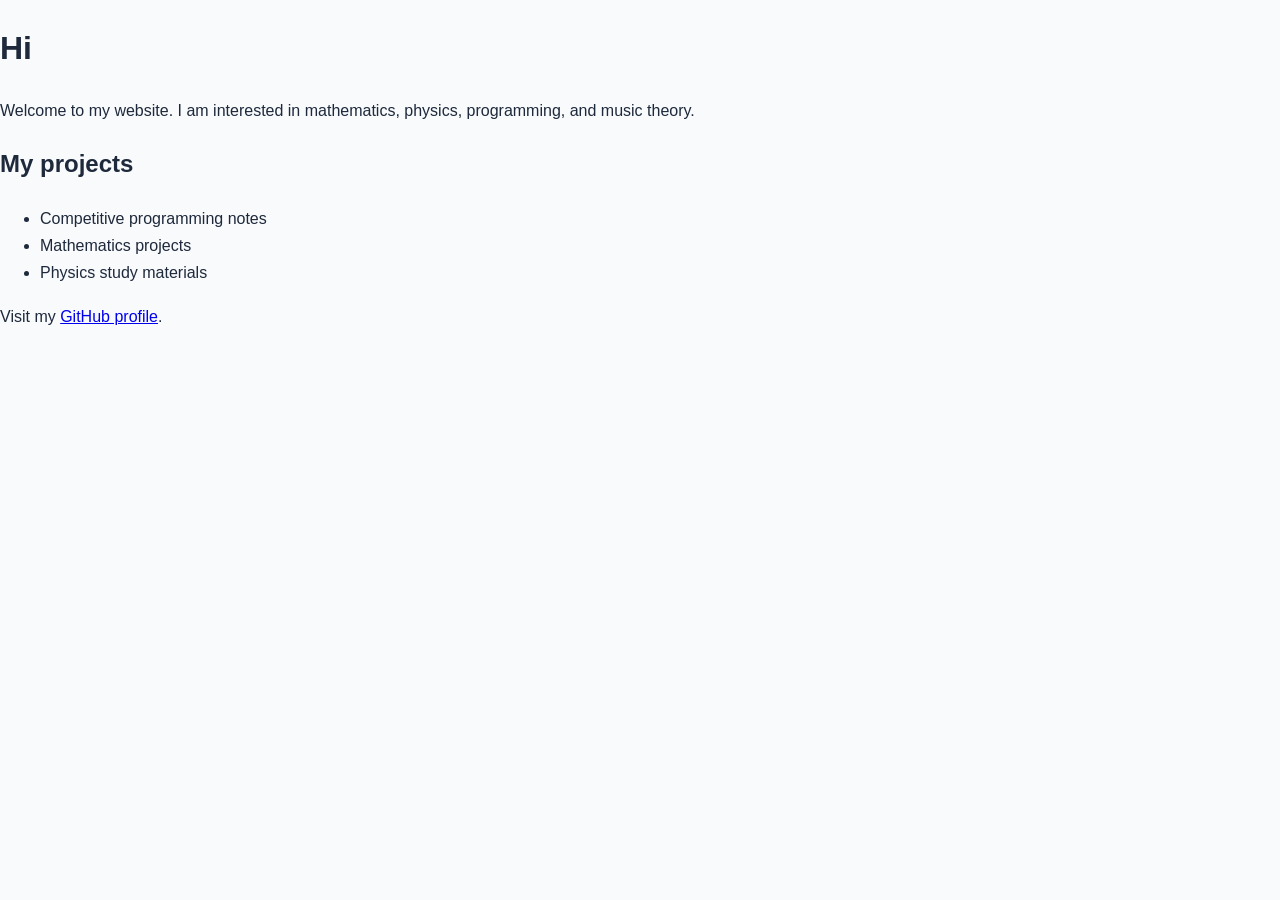
==== index.html @ 439113e5 "Update index.html" ====
<!DOCTYPE html>
<html lang="en">
<head>
    <meta charset="UTF-8">
    <meta name="viewport" content="width=device-width, initial-scale=1.0">
    <title>Edl0231's Website</title>

    <link rel="stylesheet" href="style.css">
</head>

<body>
    <h1>Hi</h1>

    <p>
        Welcome to my website. I am interested in mathematics,
        physics, programming, and music theory.
    </p>

    <h2>My projects</h2>

    <ul>
        <li>Competitive programming notes</li>
        <li>Mathematics projects</li>
        <li>Physics study materials</li>
    </ul>

    <p>
        Visit my
        <a href="https://github.com/Edl0231">GitHub profile</a>.
    </p>
</body>
</html>
---- style.css ----
/* Apply predictable sizing to every element */
* {
    box-sizing: border-box;
}

/* Page-wide styling */
body {
    margin: 0;
    background-color: #f8fafc;
    color: #1e293b;
    font-family: Arial, sans-serif;
    line-height: 1.7;
}

/* Top navigation bar */
header {
    background-color: #0f172a;
    color: white;
}

nav {
    max-width: 900px;
    margin: 0 auto;
    padding: 18px 24px;

    display: flex;
    justify-content: space-between;
    align-items: center;
}

nav .site-name {
    font-size: 1.25rem;
    font-weight: bold;
}

nav a {
    margin-left: 20px;
    color: #cbd5e1;
    text-decoration: none;
}

nav a:hover {
    color: white;
}

/* Main page container */
main {
    max-width: 900px;
    margin: 0 auto;
    padding: 70px 24px;
}

/* Introductory section */
.hero {
    margin-bottom: 60px;
}

.hero h1 {
    margin-bottom: 12px;
    color: #0f172a;
    font-size: 3rem;
    line-height: 1.15;
}

.hero p {
    max-width: 650px;
    color: #475569;
    font-size: 1.2rem;
}

/* Project cards */
.projects {
    display: grid;
    grid-template-columns: repeat(3, 1fr);
    gap: 20px;
}

.card {
    padding: 24px;
    background-color: white;
    border: 1px solid #e2e8f0;
    border-radius: 12px;
    box-shadow: 0 4px 12px rgb(15 23 42 / 6%);
    transition: transform 0.2s, box-shadow 0.2s;
}

.card:hover {
    transform: translateY(-4px);
    box-shadow: 0 10px 24px rgb(15 23 42 / 12%);
}

.card h3 {
    margin-top: 0;
    color: #2563eb;
}

/* Footer */
footer {
    padding: 30px 24px;
    color: #64748b;
    text-align: center;
}

/* Adjust layout for phones */
@media (max-width: 700px) {
    nav {
        align-items: flex-start;
        flex-direction: column;
        gap: 12px;
    }

    nav a {
        margin: 0 16px 0 0;
    }

    .hero h1 {
        font-size: 2.25rem;
    }

    .projects {
        grid-template-columns: 1fr;
    }
}
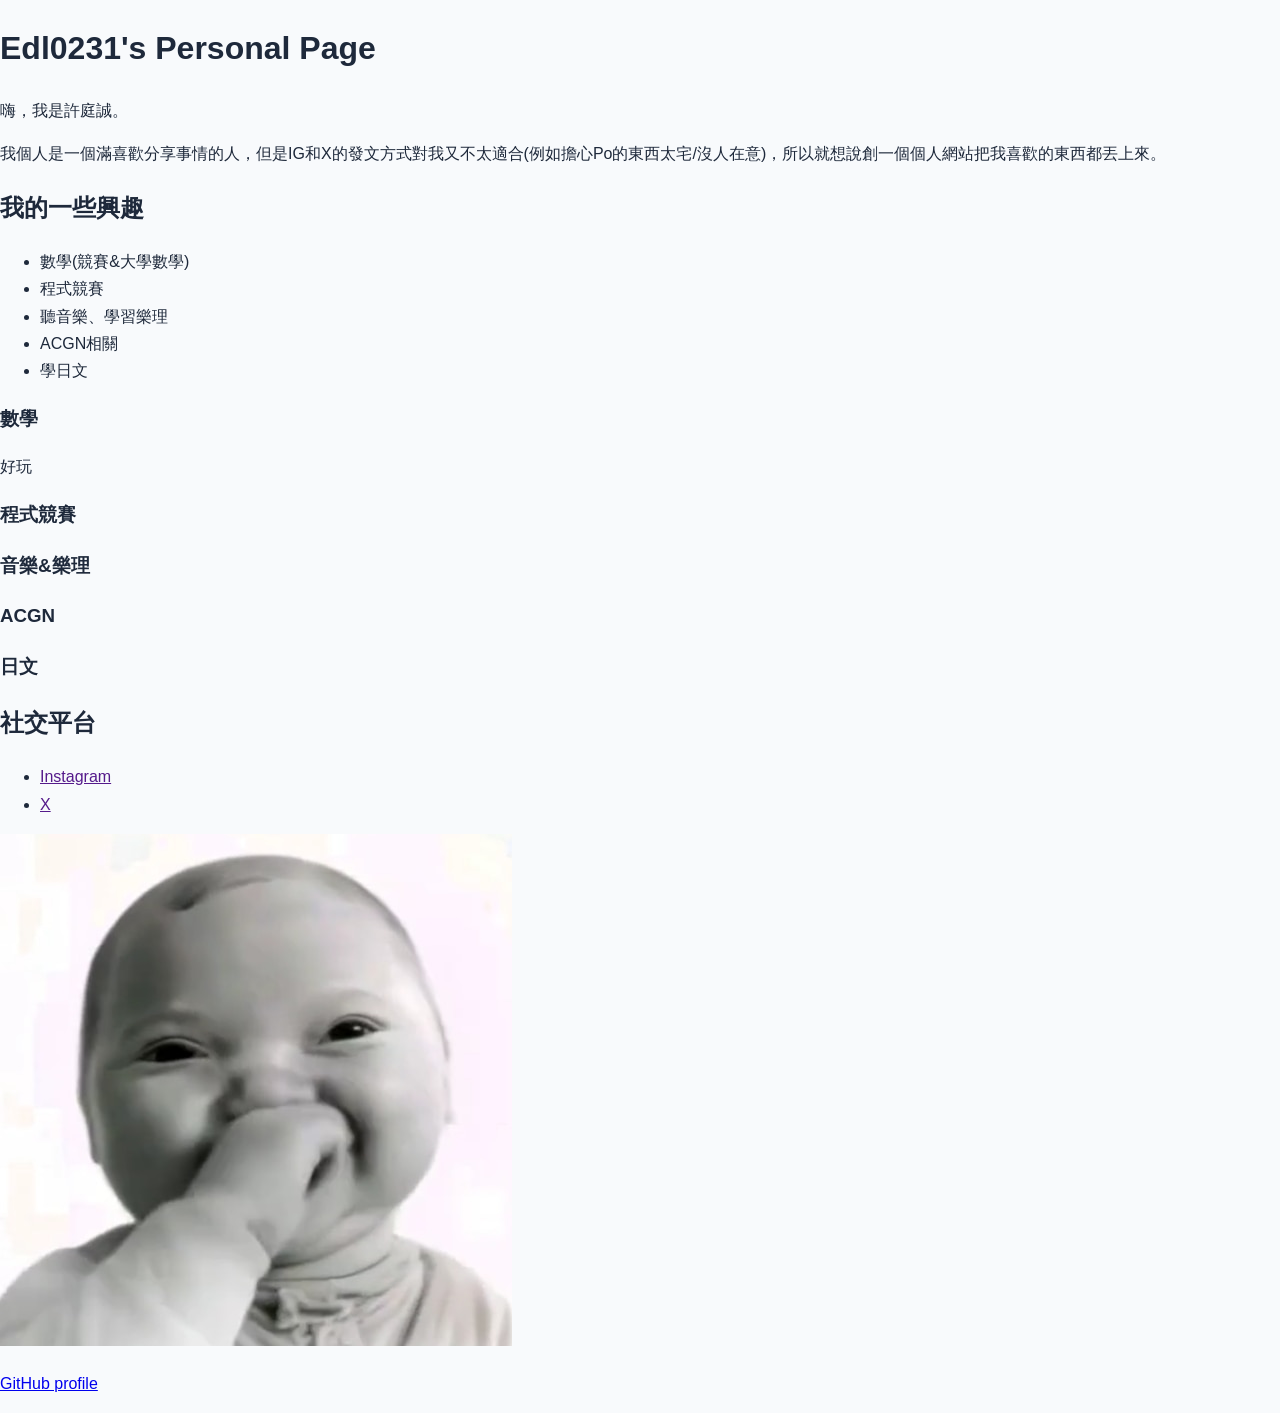
==== commit cb705527: "Everything" ====
--- a/index.html
+++ b/index.html
@@ -9,24 +9,50 @@
 </head>
 
 <body>
-    <h1>Hi</h1>
+    <h1>Edl0231's Personal Page</h1>
 
     <p>
-        Welcome to my website. I am interested in mathematics,
-        physics, programming, and music theory.
+        嗨，我是許庭誠。
     </p>
 
-    <h2>My projects</h2>
+    <p>
+        我個人是一個滿喜歡分享事情的人，但是IG和X的發文方式對我又不太適合(例如擔心Po的東西太宅/沒人在意)，所以就想說創一個個人網站把我喜歡的東西都丟上來。
+    </p>
+
+    <h2>
+        我的一些興趣
+    </h2>
 
     <ul>
-        <li>Competitive programming notes</li>
-        <li>Mathematics projects</li>
-        <li>Physics study materials</li>
+        <li>數學(競賽&大學數學)</li>
+        <li>程式競賽</li>
+        <li>聽音樂、學習樂理</li>
+        <li>ACGN相關</li>
+        <li>學日文</li>
     </ul>
 
+    <h3>數學</h3>
+
+    <p>好玩</p>
+
+    <h3>程式競賽</h3>
+
+    <h3>音樂&樂理</h3>
+    
+    <h3>ACGN</h3>
+
+    <h3>日文</h3>
+    
+    <h2>社交平台</h2>
+    
+    <ul>
+        <li><a href="">Instagram</a></li>
+        <li><a href="">X</a></li>
+    </ul>
+
+    <img src = "images/ai_baby.jpg" alt = "Yenchibamao">
     <p>
-        Visit my
-        <a href="https://github.com/Edl0231">GitHub profile</a>.
+        <a href="https://github.com/Edl0231">GitHub profile</a>
     </p>
 </body>
 </html>
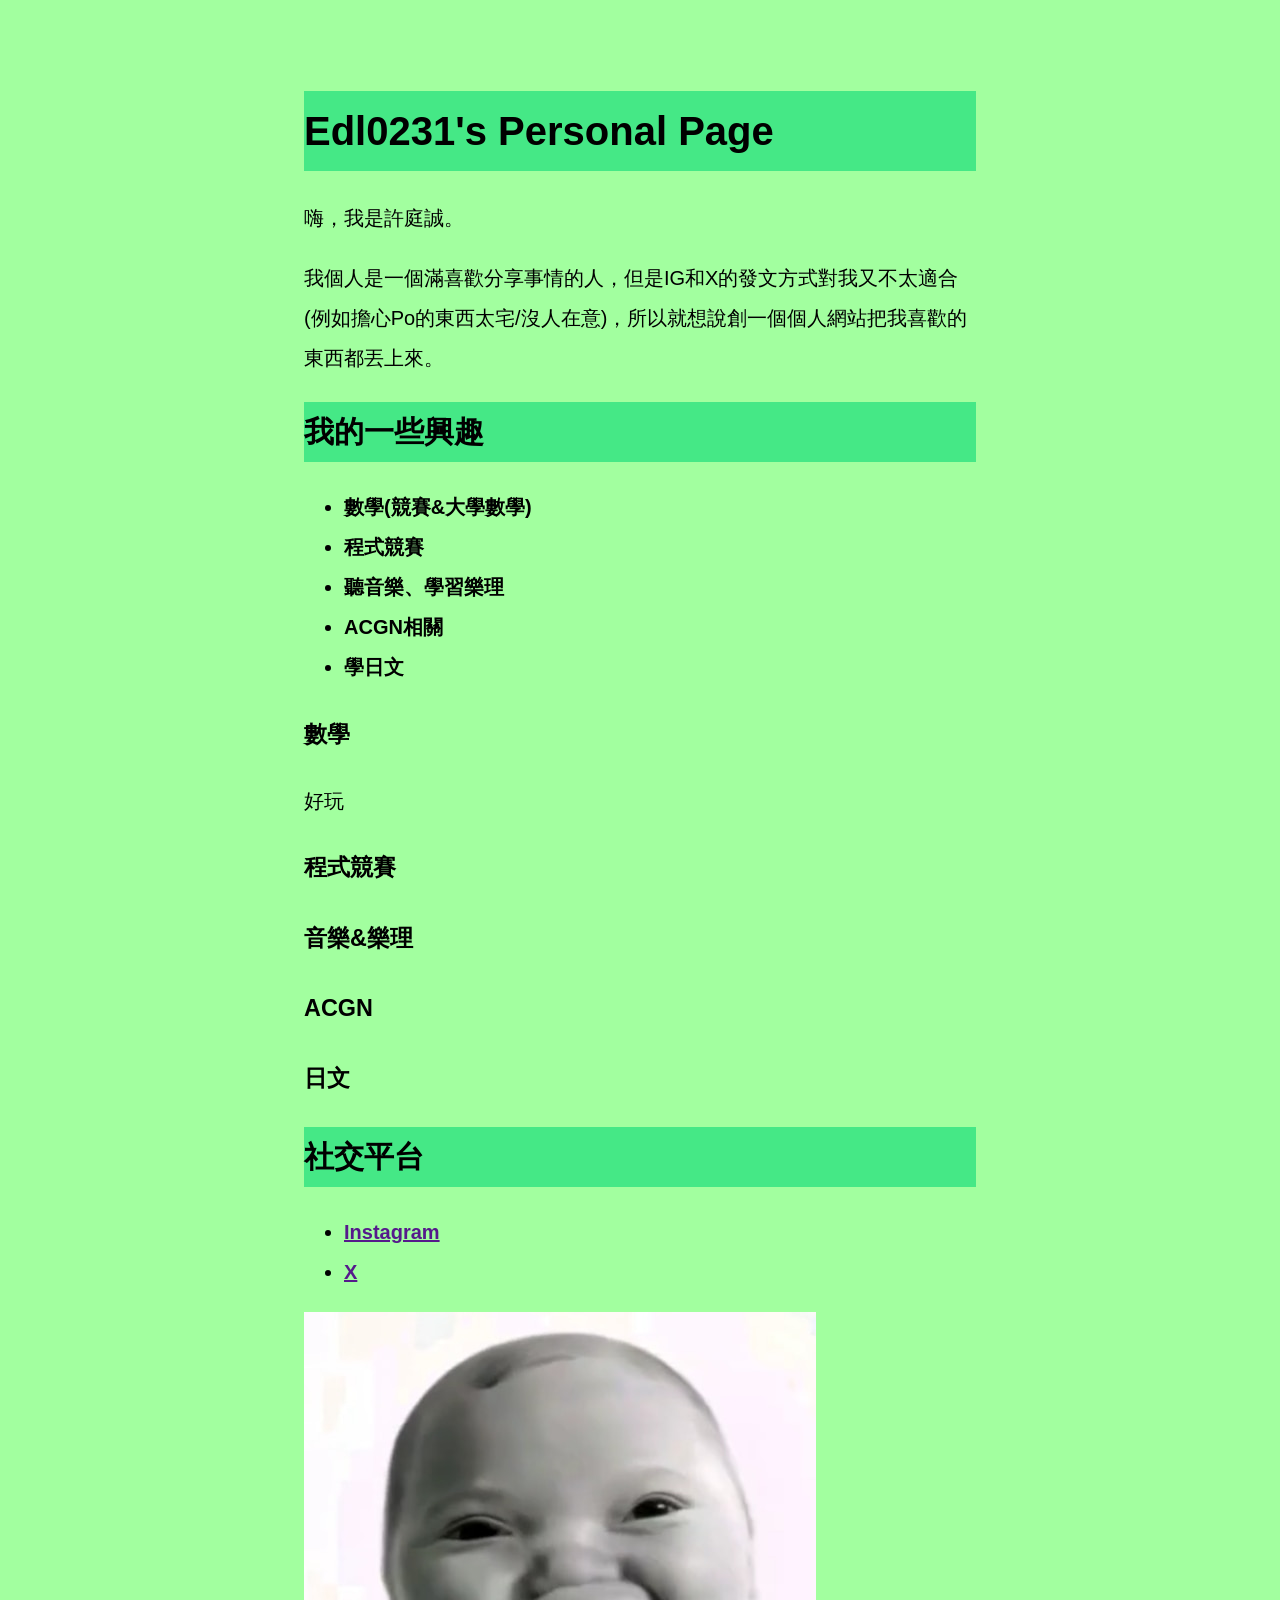
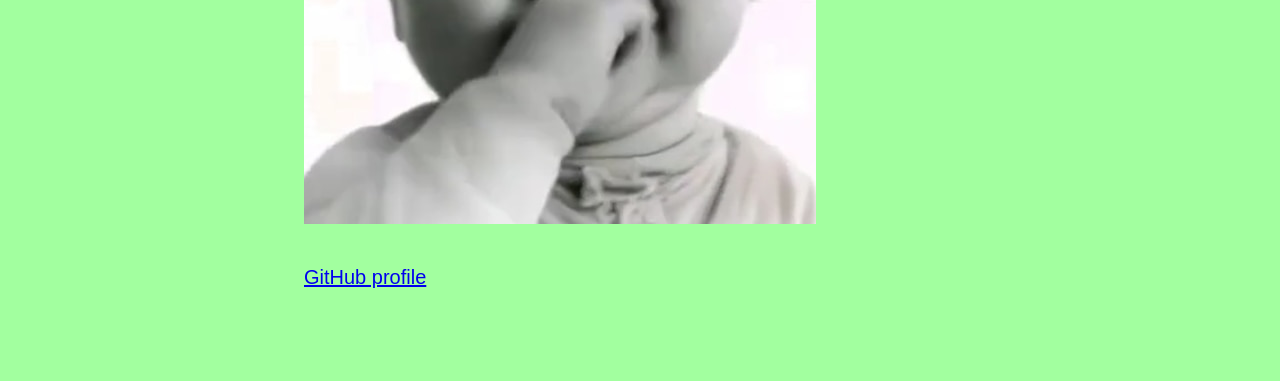
==== commit 5b60ce68: "Add Color" ====
--- a/index.html
+++ b/index.html
@@ -9,50 +9,52 @@
 </head>
 
 <body>
-    <h1>Edl0231's Personal Page</h1>
+    <main>
+        <h1>Edl0231's Personal Page</h1>
 
-    <p>
-        嗨，我是許庭誠。
-    </p>
+        <p>
+            嗨，我是許庭誠。
+        </p>
 
-    <p>
-        我個人是一個滿喜歡分享事情的人，但是IG和X的發文方式對我又不太適合(例如擔心Po的東西太宅/沒人在意)，所以就想說創一個個人網站把我喜歡的東西都丟上來。
-    </p>
+        <p>
+            我個人是一個滿喜歡分享事情的人，但是IG和X的發文方式對我又不太適合(例如擔心Po的東西太宅/沒人在意)，所以就想說創一個個人網站把我喜歡的東西都丟上來。
+        </p>
 
-    <h2>
-        我的一些興趣
-    </h2>
+        <h2>
+            我的一些興趣
+        </h2>
 
-    <ul>
-        <li>數學(競賽&大學數學)</li>
-        <li>程式競賽</li>
-        <li>聽音樂、學習樂理</li>
-        <li>ACGN相關</li>
-        <li>學日文</li>
-    </ul>
+        <ul>
+            <li>數學(競賽&大學數學)</li>
+            <li>程式競賽</li>
+            <li>聽音樂、學習樂理</li>
+            <li>ACGN相關</li>
+            <li>學日文</li>
+        </ul>
 
-    <h3>數學</h3>
+        <h3>數學</h3>
 
-    <p>好玩</p>
+        <p>好玩</p>
 
-    <h3>程式競賽</h3>
+        <h3>程式競賽</h3>
 
-    <h3>音樂&樂理</h3>
-    
-    <h3>ACGN</h3>
+        <h3>音樂&樂理</h3>
+        
+        <h3>ACGN</h3>
 
-    <h3>日文</h3>
-    
-    <h2>社交平台</h2>
-    
-    <ul>
-        <li><a href="">Instagram</a></li>
-        <li><a href="">X</a></li>
-    </ul>
+        <h3>日文</h3>
+        
+        <h2>社交平台</h2>
+        
+        <ul>
+            <li><a href="">Instagram</a></li>
+            <li><a href="">X</a></li>
+        </ul>
 
-    <img src = "images/ai_baby.jpg" alt = "Yenchibamao">
-    <p>
-        <a href="https://github.com/Edl0231">GitHub profile</a>
-    </p>
+        <img src = "images/ai_baby.jpg" alt = "Yenchibamao">
+        <p>
+            <a href="https://github.com/Edl0231">GitHub profile</a>
+        </p>
+    </main>
 </body>
 </html>
--- a/style.css
+++ b/style.css
@@ -1,15 +1,20 @@
-/* Apply predictable sizing to every element */
 * {
     box-sizing: border-box;
 }
 
-/* Page-wide styling */
 body {
     margin: 0;
-    background-color: #f8fafc;
-    color: #1e293b;
-    font-family: Arial, sans-serif;
-    line-height: 1.7;
+    background-color: #a2ff9f;
+    color: #000000;
+    font-family: Arial, sans-serif, "微軟正黑體";
+    line-height: 2;
+    font-size: 20px;
+}
+
+main {
+    max-width: 720px;
+    margin: 0 auto;
+    padding: 64px 24px;
 }
 
 /* Top navigation bar */
@@ -18,12 +23,26 @@
     color: white;
 }
 
+h1 {
+    background-color: #45e886;
+}
+h2 {
+    background-color: #45e886;
+}
+ul {
+    font-weight: bold;
+}
+
+a:hover {
+    color:cornflowerblue;
+}
+
 nav {
     max-width: 900px;
     margin: 0 auto;
     padding: 18px 24px;
 
-    display: flex;
+    display: flex0;
     justify-content: space-between;
     align-items: center;
 }
@@ -43,12 +62,6 @@
     color: white;
 }
 
-/* Main page container */
-main {
-    max-width: 900px;
-    margin: 0 auto;
-    padding: 70px 24px;
-}
 
 /* Introductory section */
 .hero {
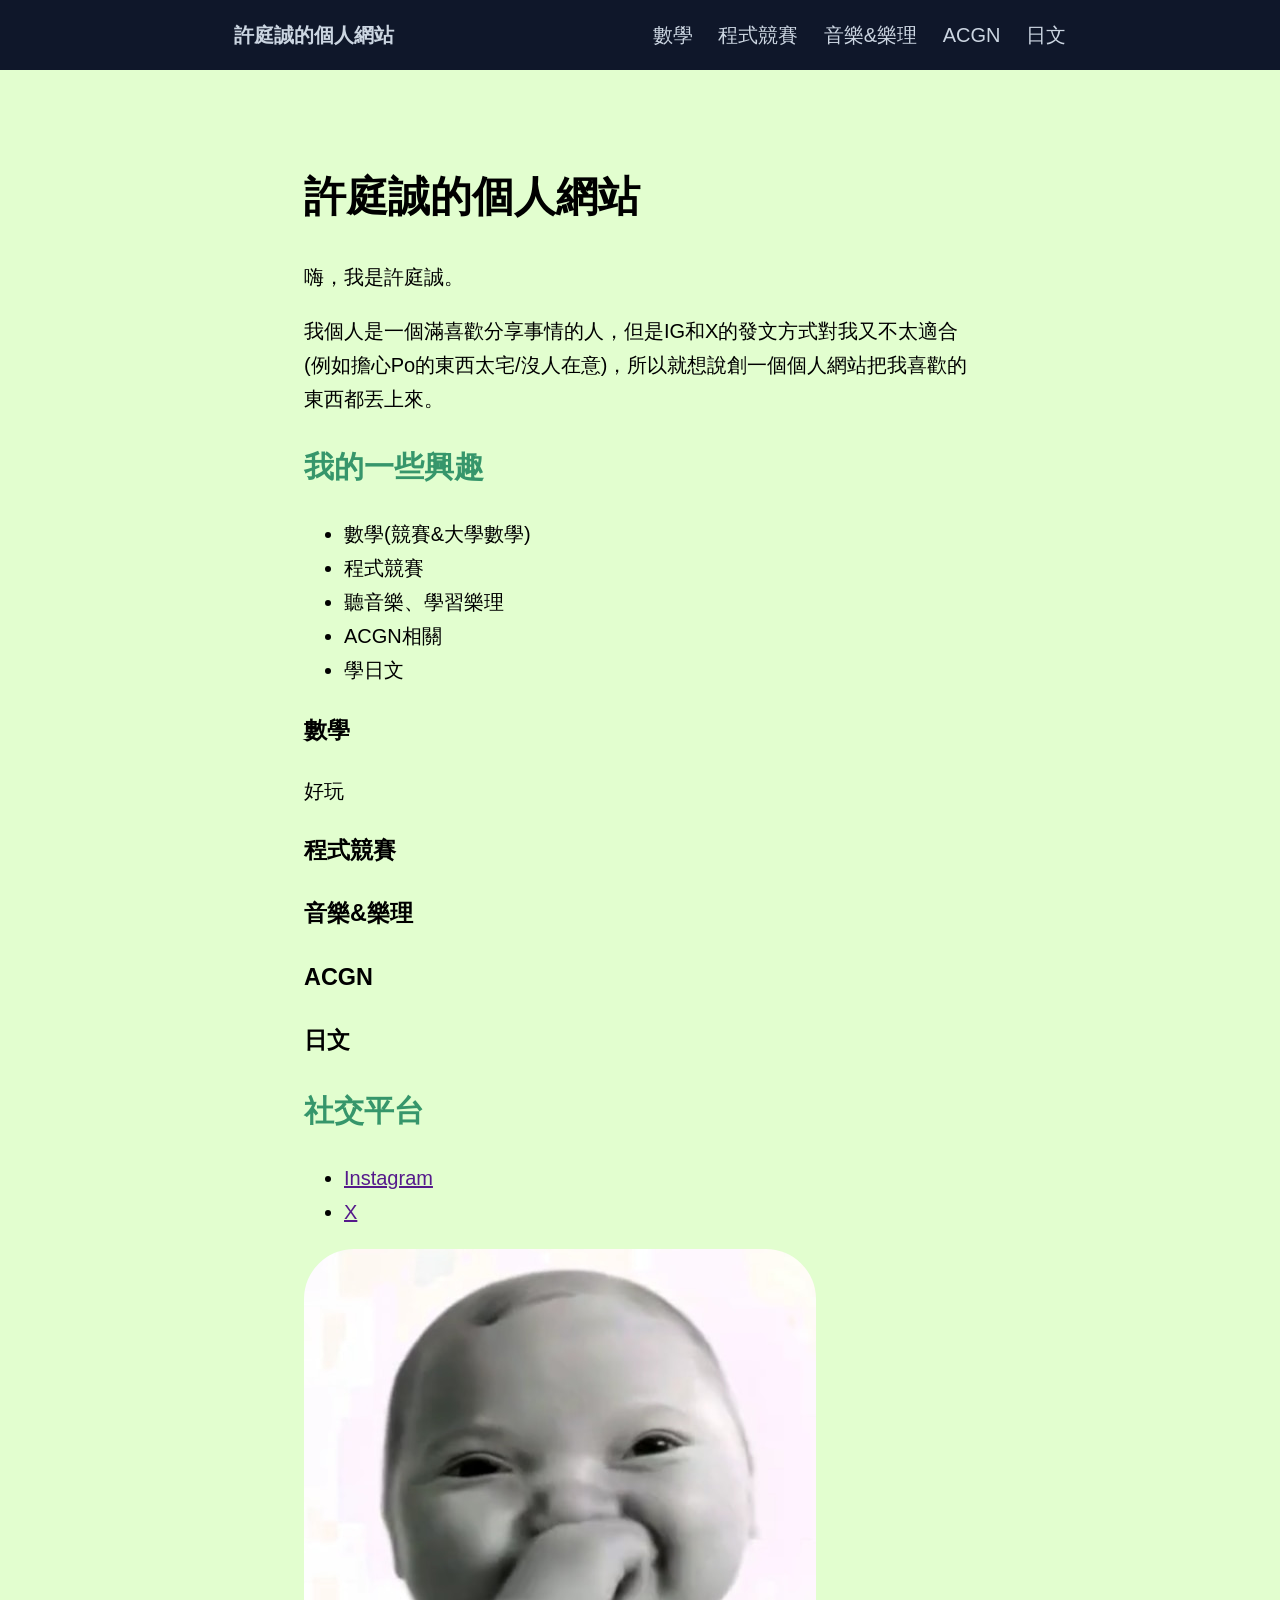
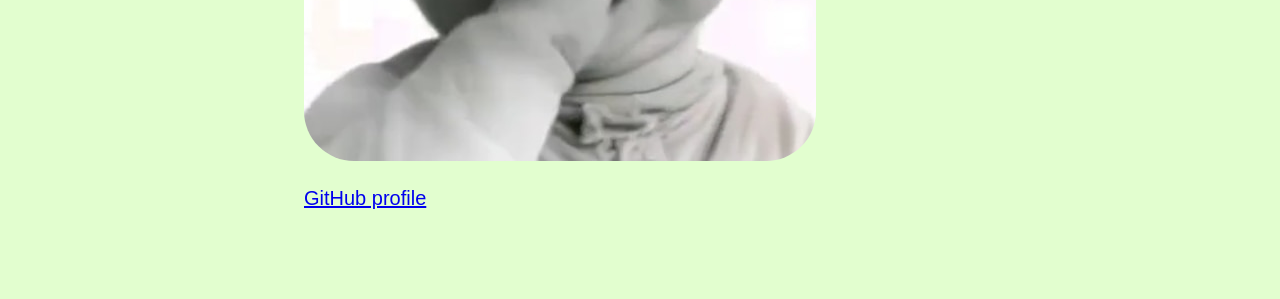
==== commit 86d94ce1: "Added Header" ====
--- a/index.html
+++ b/index.html
@@ -9,8 +9,21 @@
 </head>
 
 <body>
-    <main>
-        <h1>Edl0231's Personal Page</h1>
+    <header>
+        <nav>
+            <a class="site-name" href="#top">許庭誠的個人網站</a>
+
+            <div class="nav-links">
+                <a href="#math">數學</a>
+                <a href="#programming">程式競賽</a>
+                <a href="#music">音樂&樂理</a>
+                <a href="ACGN">ACGN</a>
+                <a href="#Japanese">日文</a>
+            </div>
+        </nav>
+    </header>
+    <main id = "top">
+        <h1>許庭誠的個人網站</h1>
 
         <p>
             嗨，我是許庭誠。
@@ -20,7 +33,7 @@
             我個人是一個滿喜歡分享事情的人，但是IG和X的發文方式對我又不太適合(例如擔心Po的東西太宅/沒人在意)，所以就想說創一個個人網站把我喜歡的東西都丟上來。
         </p>
 
-        <h2>
+        <h2 id = interests>
             我的一些興趣
         </h2>
 
@@ -32,26 +45,26 @@
             <li>學日文</li>
         </ul>
 
-        <h3>數學</h3>
+        <h3 id = "math">數學</h3>
 
         <p>好玩</p>
 
-        <h3>程式競賽</h3>
+        <h3 id = "programming">程式競賽</h3>
 
-        <h3>音樂&樂理</h3>
+        <h3 id = "music">音樂&樂理</h3>
         
-        <h3>ACGN</h3>
+        <h3 id = "ACGN">ACGN</h3>
 
-        <h3>日文</h3>
+        <h3 id = "Japanese">日文</h3>
         
-        <h2>社交平台</h2>
+        <h2 id = "social">社交平台</h2>
         
         <ul>
             <li><a href="">Instagram</a></li>
             <li><a href="">X</a></li>
         </ul>
 
-        <img src = "images/ai_baby.jpg" alt = "Yenchibamao">
+        <img src = "images/ai_baby.jpg" alt = "AI baby">
         <p>
             <a href="https://github.com/Edl0231">GitHub profile</a>
         </p>
--- a/style.css
+++ b/style.css
@@ -2,12 +2,22 @@
     box-sizing: border-box;
 }
 
+:root {
+    --background: #e2fecf;
+    --surface: #ffffff;
+    --text: #26322c;
+    --muted-text: #607068;
+    --accent: #36966b;
+    --accent-light: #dcebe2;
+    --border: #d6f9e4;
+}
+
 body {
     margin: 0;
-    background-color: #a2ff9f;
-    color: #000000;
+    background-color: var(--background);
+    color: var(text);
     font-family: Arial, sans-serif, "微軟正黑體";
-    line-height: 2;
+    line-height: 1.7;
     font-size: 20px;
 }
 
@@ -17,24 +27,32 @@
     padding: 64px 24px;
 }
 
-/* Top navigation bar */
 header {
     background-color: #0f172a;
     color: white;
 }
 
 h1 {
-    background-color: #45e886;
+    font-size: 2.6rem;
+    font-family: 'Times New Roman', Times, serif;
 }
 h2 {
-    background-color: #45e886;
+    color: var(--accent);
+    
 }
 ul {
-    font-weight: bold;
+    font-weight: normal;
 }
 
 a:hover {
     color:cornflowerblue;
+}
+
+img {
+    display: block;
+    max-width: 100%;
+    height: auto;
+    border-radius: 50px;
 }
 
 nav {
@@ -42,9 +60,10 @@
     margin: 0 auto;
     padding: 18px 24px;
 
-    display: flex0;
+    display: flex;
     justify-content: space-between;
     align-items: center;
+    gap:2px;
 }
 
 nav .site-name {
@@ -114,23 +133,18 @@
     text-align: center;
 }
 
-/* Adjust layout for phones */
 @media (max-width: 700px) {
     nav {
         align-items: flex-start;
         flex-direction: column;
-        gap: 12px;
+        gap: 10px;
     }
 
-    nav a {
-        margin: 0 16px 0 0;
+    .nav-links {
+        gap: 10px 18px;
     }
 
-    .hero h1 {
-        font-size: 2.25rem;
-    }
-
-    .projects {
-        grid-template-columns: 1fr;
+    main {
+        padding-top: 40px;
     }
 }
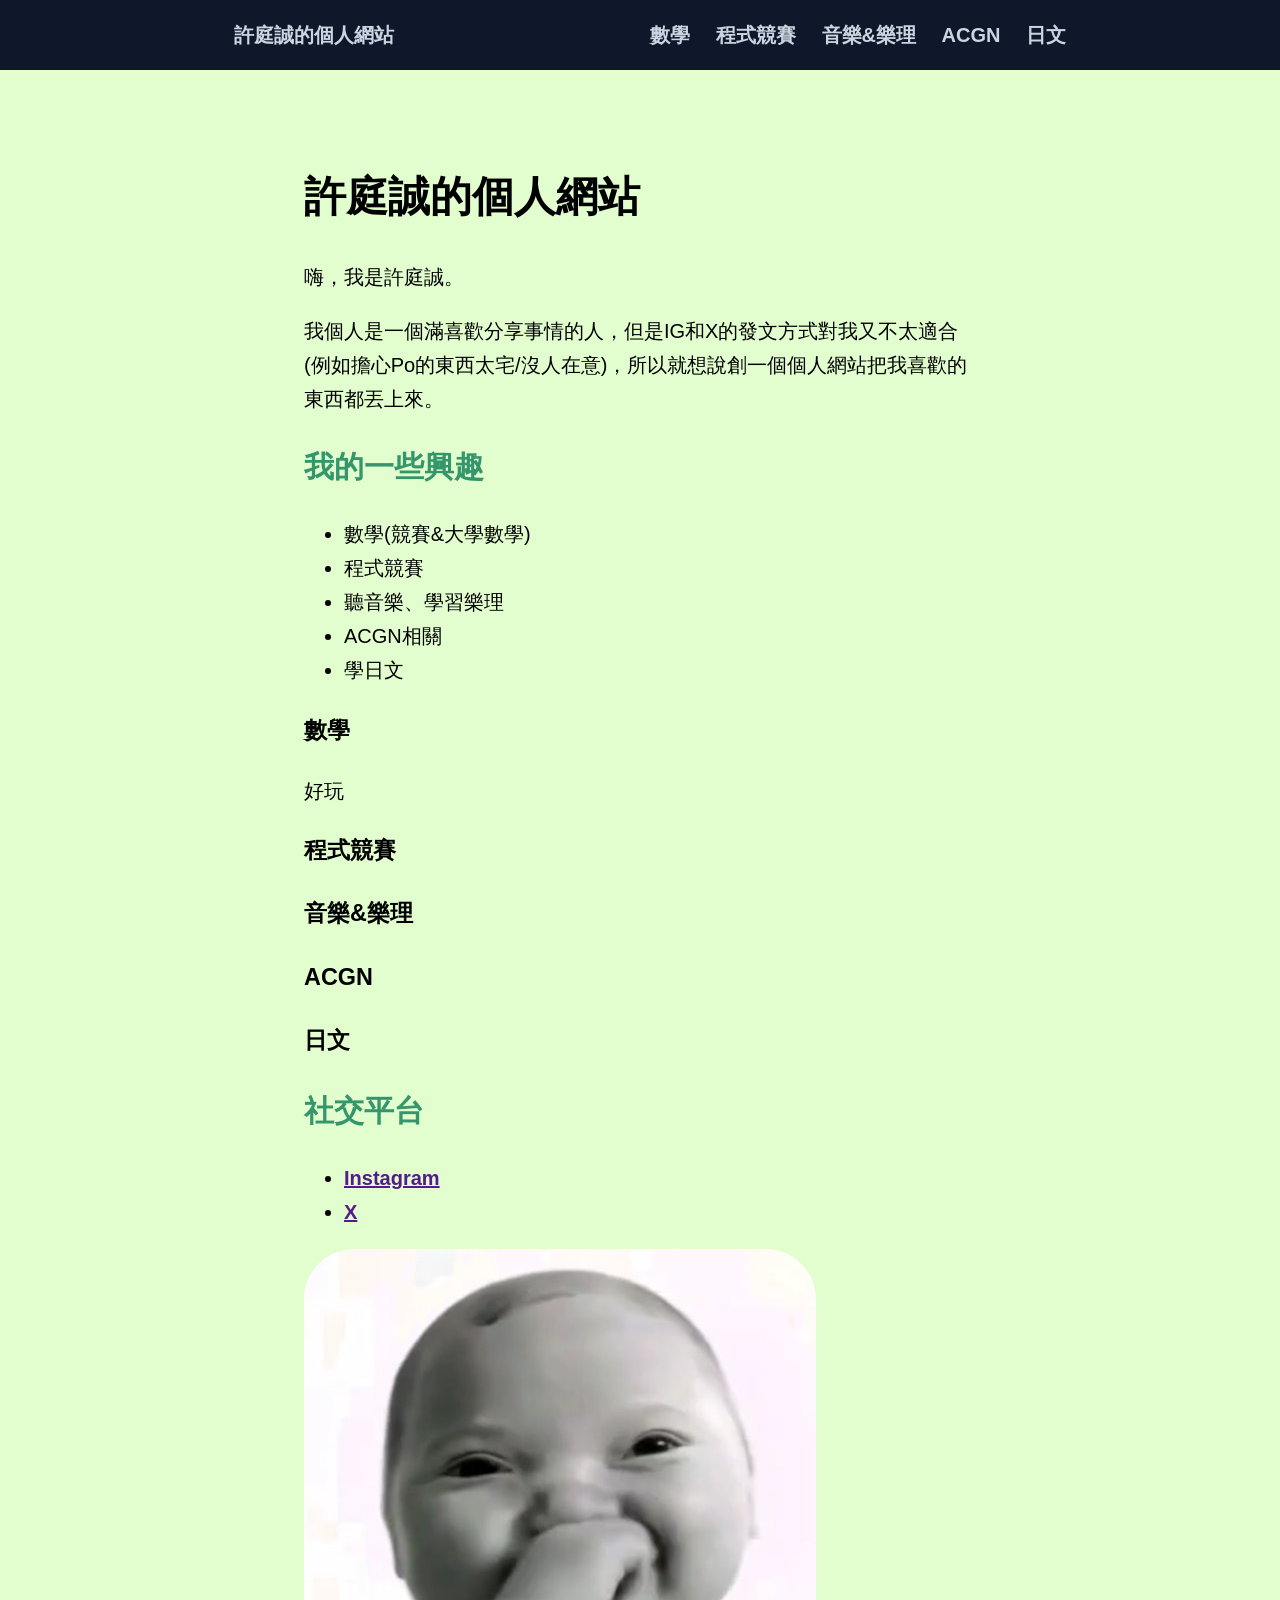
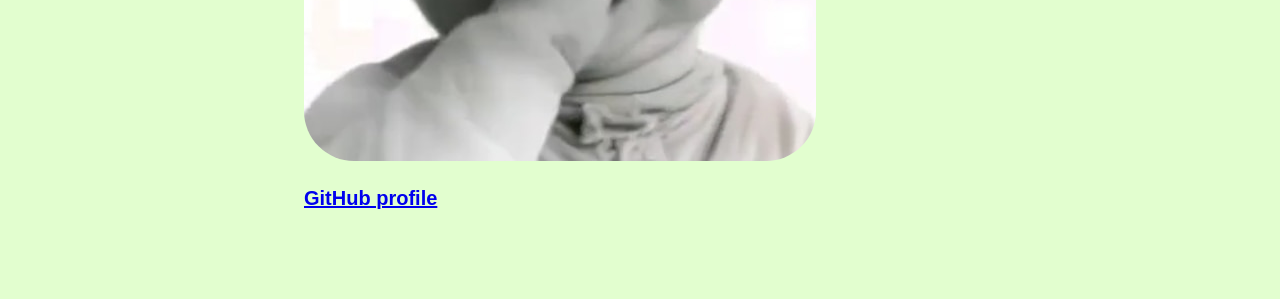
==== commit c9ad58cd: "Added Header" ====
--- a/index.html
+++ b/index.html
@@ -17,7 +17,7 @@
                 <a href="#math">數學</a>
                 <a href="#programming">程式競賽</a>
                 <a href="#music">音樂&樂理</a>
-                <a href="ACGN">ACGN</a>
+                <a href="#ACGN">ACGN</a>
                 <a href="#Japanese">日文</a>
             </div>
         </nav>
--- a/style.css
+++ b/style.css
@@ -43,7 +43,9 @@
 ul {
     font-weight: normal;
 }
-
+a {
+    font-weight: bold;
+}
 a:hover {
     color:cornflowerblue;
 }
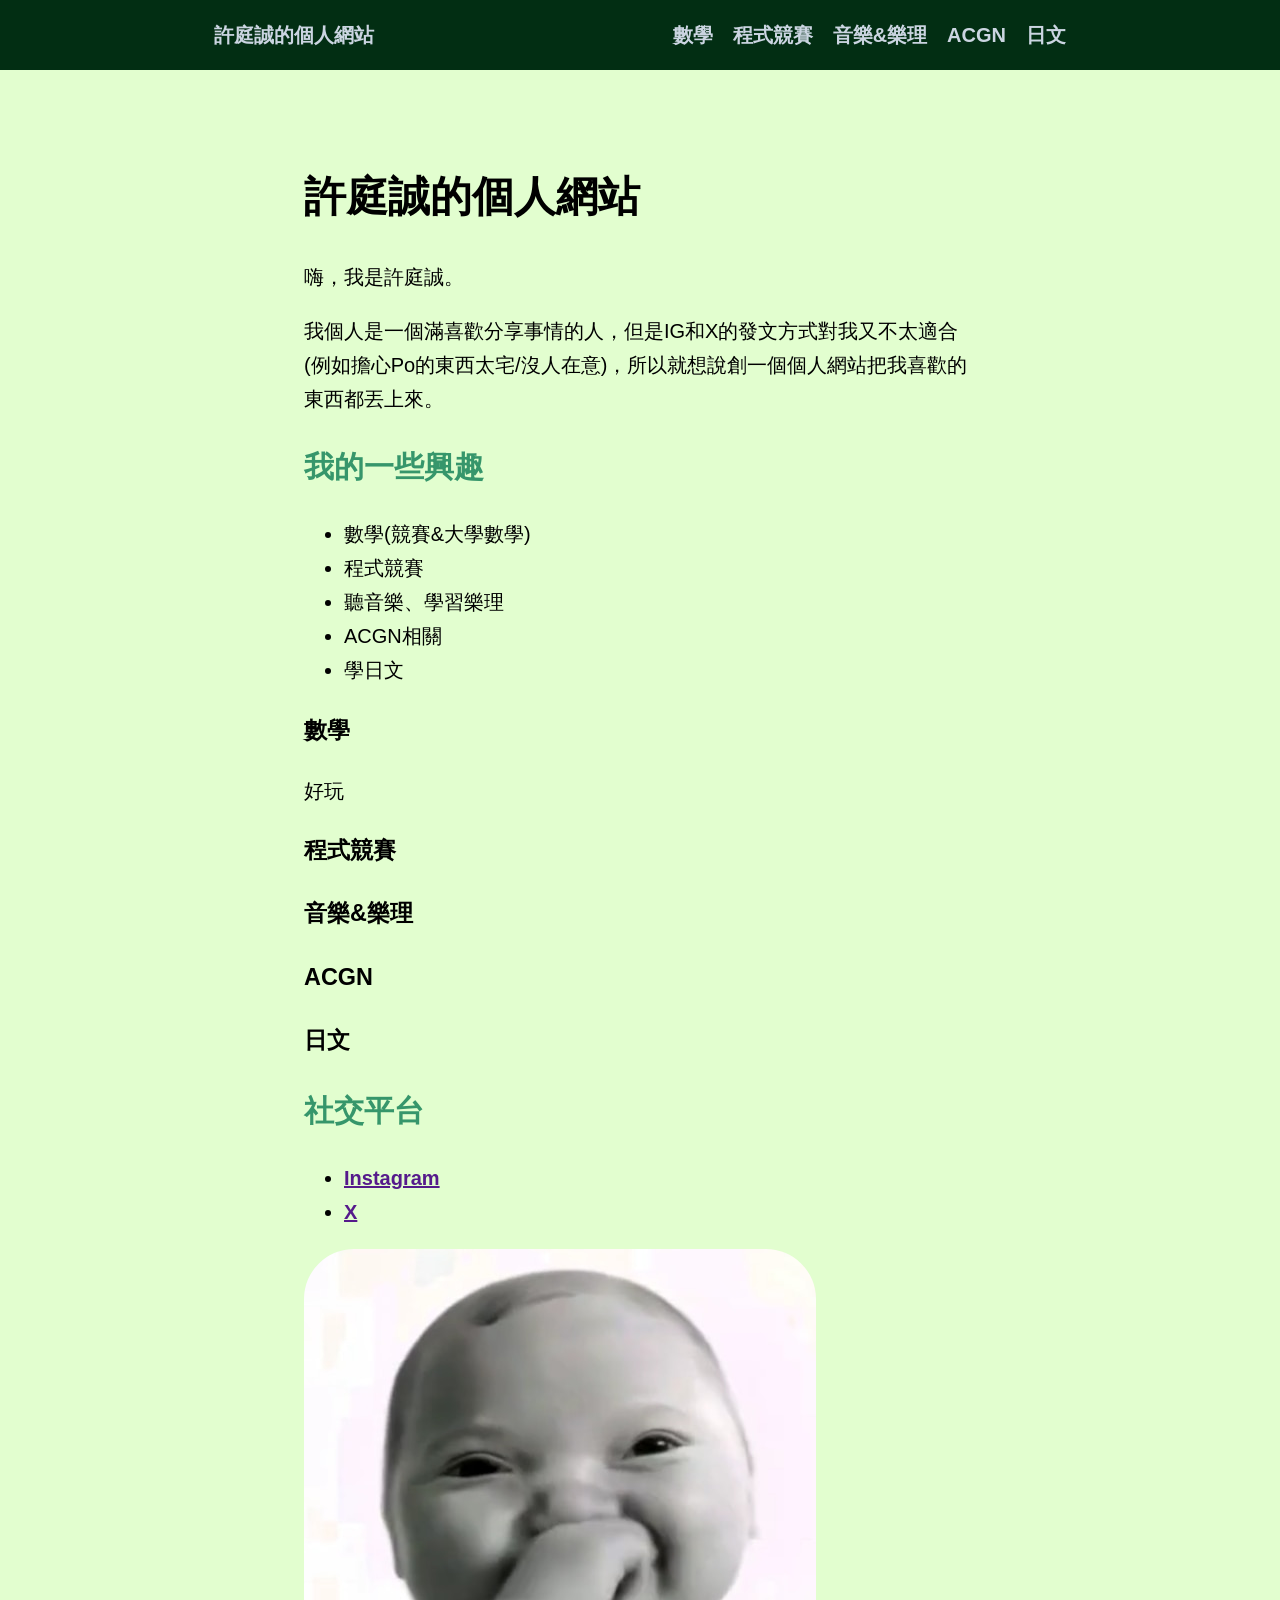
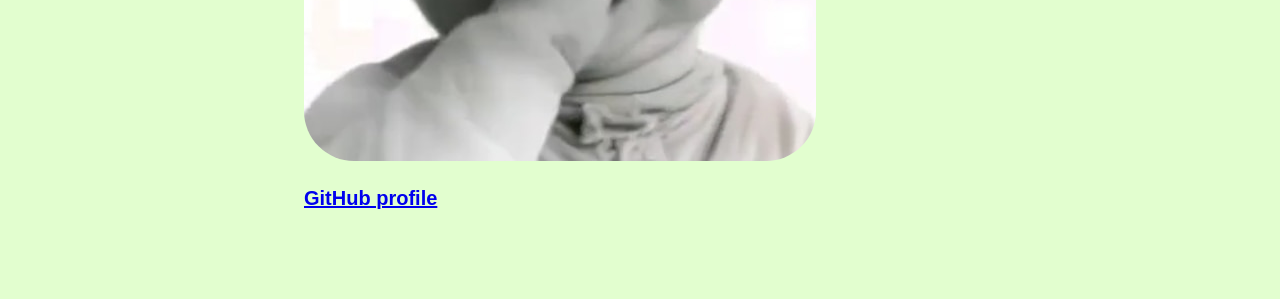
==== commit 6bda51ee: "Minor changes" ====
--- a/index.html
+++ b/index.html
@@ -1,5 +1,5 @@
 <!DOCTYPE html>
-<html lang="en">
+<html lang="zh-Hant">
 <head>
     <meta charset="UTF-8">
     <meta name="viewport" content="width=device-width, initial-scale=1.0">
--- a/style.css
+++ b/style.css
@@ -10,6 +10,10 @@
     --accent: #36966b;
     --accent-light: #dcebe2;
     --border: #d6f9e4;
+}
+
+html {
+    scroll-behavior: smooth;
 }
 
 body {
@@ -28,7 +32,7 @@
 }
 
 header {
-    background-color: #0f172a;
+    background-color: #022e13;
     color: white;
 }
 
@@ -65,7 +69,13 @@
     display: flex;
     justify-content: space-between;
     align-items: center;
-    gap:2px;
+    gap:10px;
+}
+
+.nav-links {
+    display: flex;
+    flex-wrap: wrap;
+    gap: 10px 20px;
 }
 
 nav .site-name {
@@ -74,7 +84,6 @@
 }
 
 nav a {
-    margin-left: 20px;
     color: #cbd5e1;
     text-decoration: none;
 }
@@ -84,7 +93,7 @@
 }
 
 
-/* Introductory section */
+
 .hero {
     margin-bottom: 60px;
 }
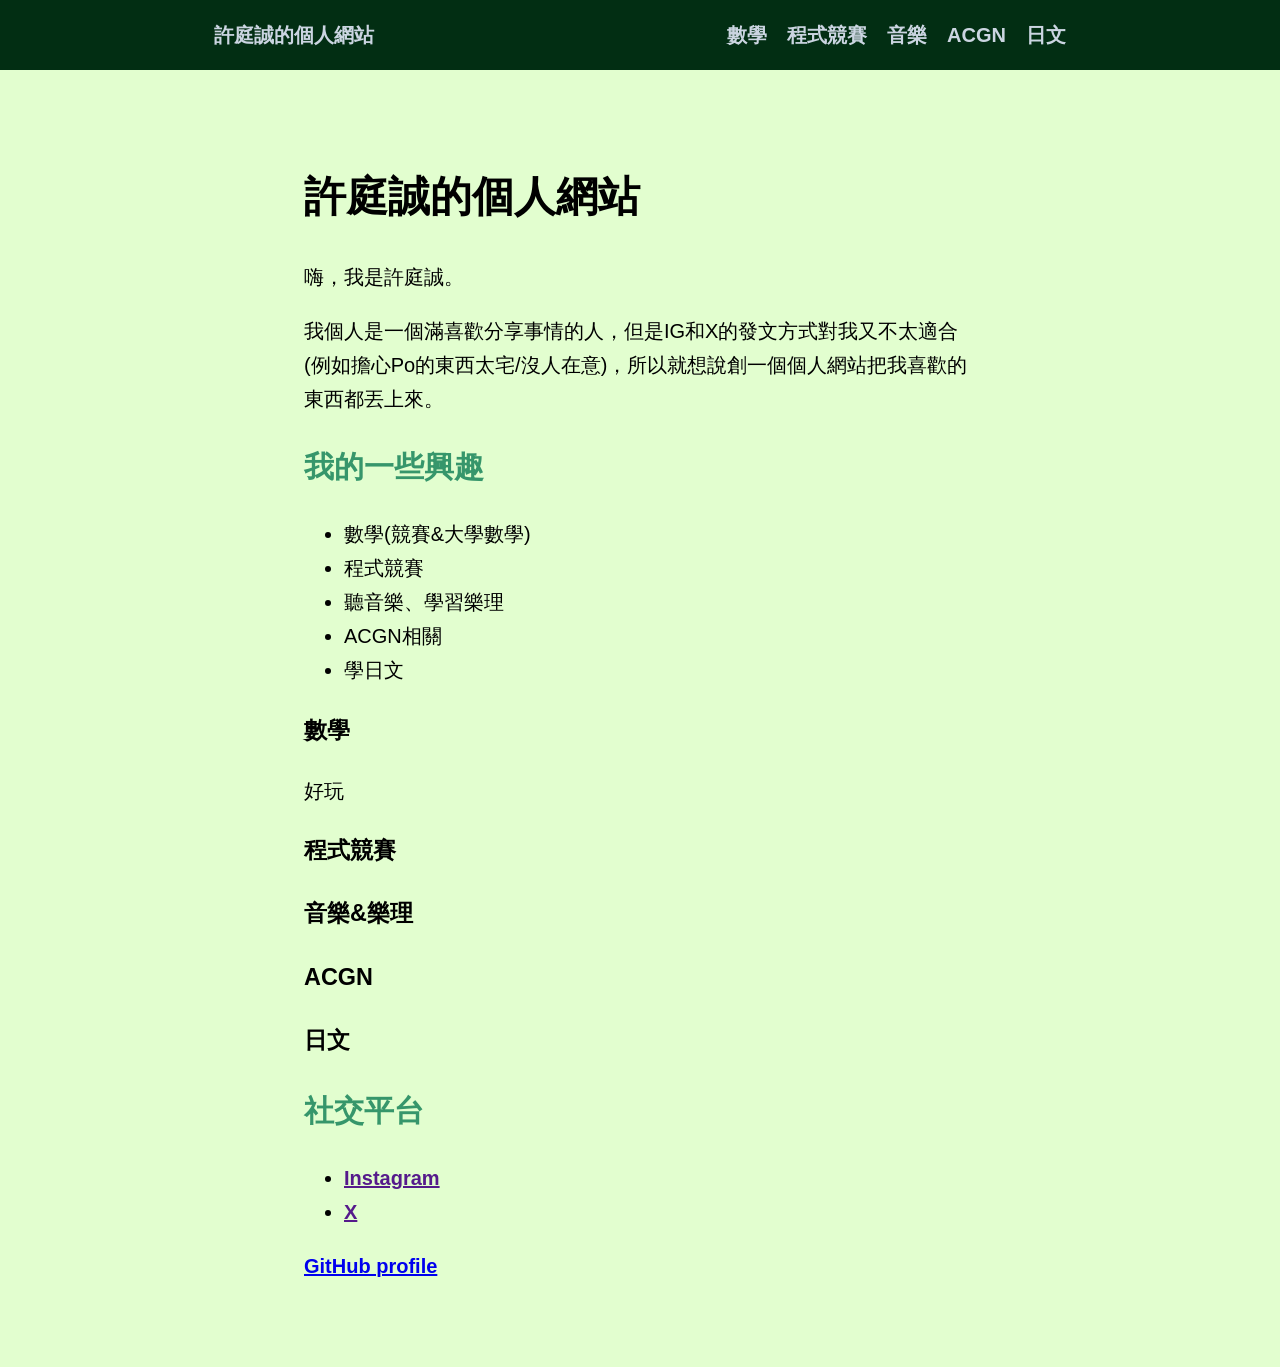
==== commit a0f9cc1c: "Added 2026imo.html" ====
--- a/index.html
+++ b/index.html
@@ -14,9 +14,9 @@
             <a class="site-name" href="#top">許庭誠的個人網站</a>
 
             <div class="nav-links">
-                <a href="#math">數學</a>
+                <a href="math.html">數學</a>
                 <a href="#programming">程式競賽</a>
-                <a href="#music">音樂&樂理</a>
+                <a href="#music">音樂</a>
                 <a href="#ACGN">ACGN</a>
                 <a href="#Japanese">日文</a>
             </div>
@@ -64,7 +64,7 @@
             <li><a href="">X</a></li>
         </ul>
 
-        <img src = "images/ai_baby.jpg" alt = "AI baby">
+<!--        <img src = "images/ai_baby.jpg" alt = "AI baby">-->
         <p>
             <a href="https://github.com/Edl0231">GitHub profile</a>
         </p>
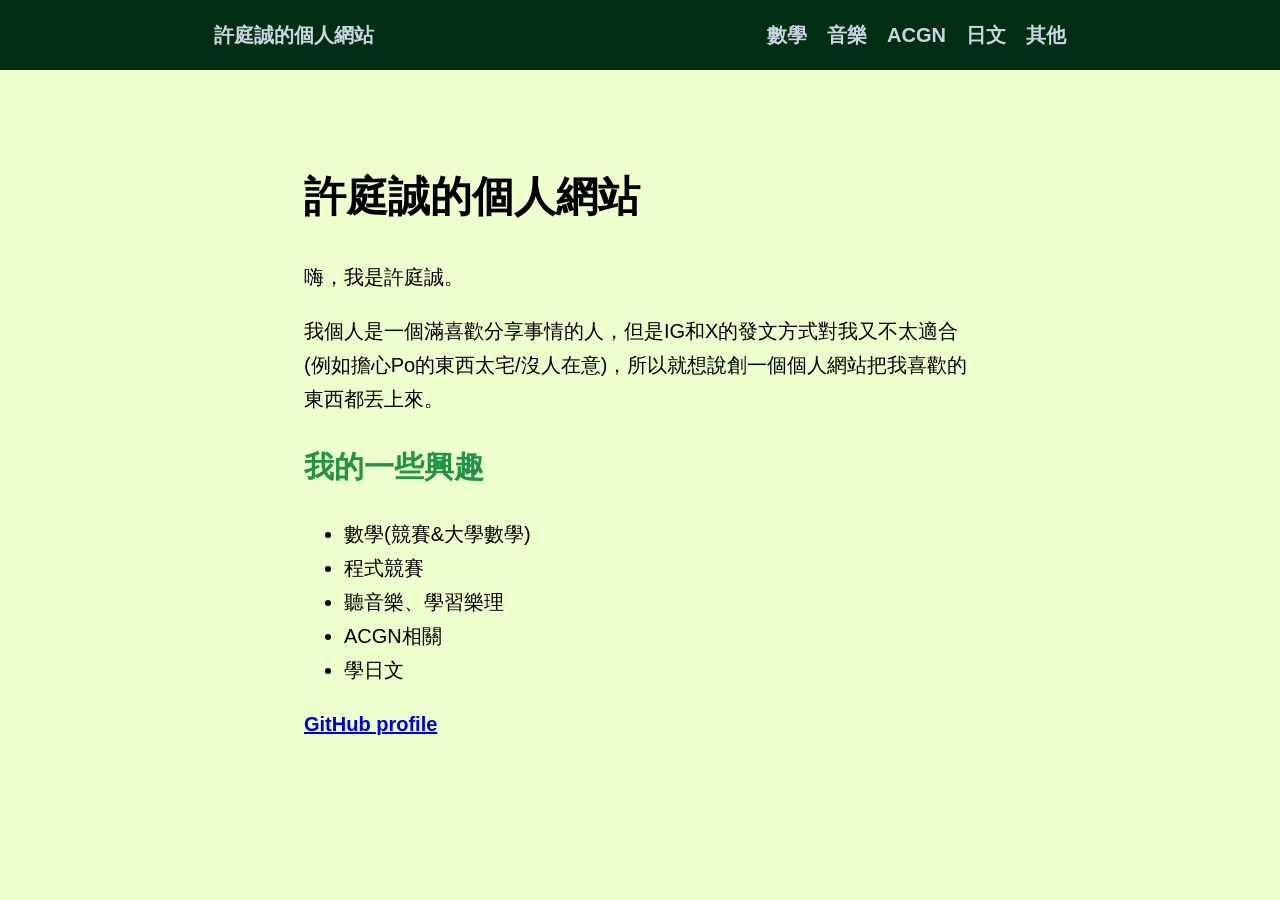
==== commit cdd9ad5b: "Added html of other pages" ====
--- a/index.html
+++ b/index.html
@@ -15,11 +15,10 @@
 
             <div class="nav-links">
                 <a href="math.html">數學</a>
-                <a href="#programming">程式競賽</a>
-                <a href="#music">音樂</a>
-                <a href="#ACGN">ACGN</a>
-                <a href="#Japanese">日文</a>
-            </div>
+                <a href="music.html">音樂</a>
+                <a href="acgn.html">ACGN</a>
+                <a href="Japanese.html">日文</a>
+                <a href="other.html">其他</a>            </div>
         </nav>
     </header>
     <main id = "top">
@@ -45,25 +44,6 @@
             <li>學日文</li>
         </ul>
 
-        <h3 id = "math">數學</h3>
-
-        <p>好玩</p>
-
-        <h3 id = "programming">程式競賽</h3>
-
-        <h3 id = "music">音樂&樂理</h3>
-        
-        <h3 id = "ACGN">ACGN</h3>
-
-        <h3 id = "Japanese">日文</h3>
-        
-        <h2 id = "social">社交平台</h2>
-        
-        <ul>
-            <li><a href="">Instagram</a></li>
-            <li><a href="">X</a></li>
-        </ul>
-
 <!--        <img src = "images/ai_baby.jpg" alt = "AI baby">-->
         <p>
             <a href="https://github.com/Edl0231">GitHub profile</a>
--- a/style.css
+++ b/style.css
@@ -3,11 +3,11 @@
 }
 
 :root {
-    --background: #e2fecf;
+    --background: #ecffcd;
     --surface: #ffffff;
     --text: #26322c;
     --muted-text: #607068;
-    --accent: #36966b;
+    --accent: #229249;
     --accent-light: #dcebe2;
     --border: #d6f9e4;
 }
@@ -38,11 +38,13 @@
 
 h1 {
     font-size: 2.6rem;
-    font-family: 'Times New Roman', Times, serif;
+    font-family: 'Times New Roman', Times, serif, '新細明體';
 }
 h2 {
     color: var(--accent);
-    
+}
+h4 {
+    color:#1f7f91;
 }
 ul {
     font-weight: normal;
@@ -111,7 +113,6 @@
     font-size: 1.2rem;
 }
 
-/* Project cards */
 .projects {
     display: grid;
     grid-template-columns: repeat(3, 1fr);
@@ -137,7 +138,6 @@
     color: #2563eb;
 }
 
-/* Footer */
 footer {
     padding: 30px 24px;
     color: #64748b;
